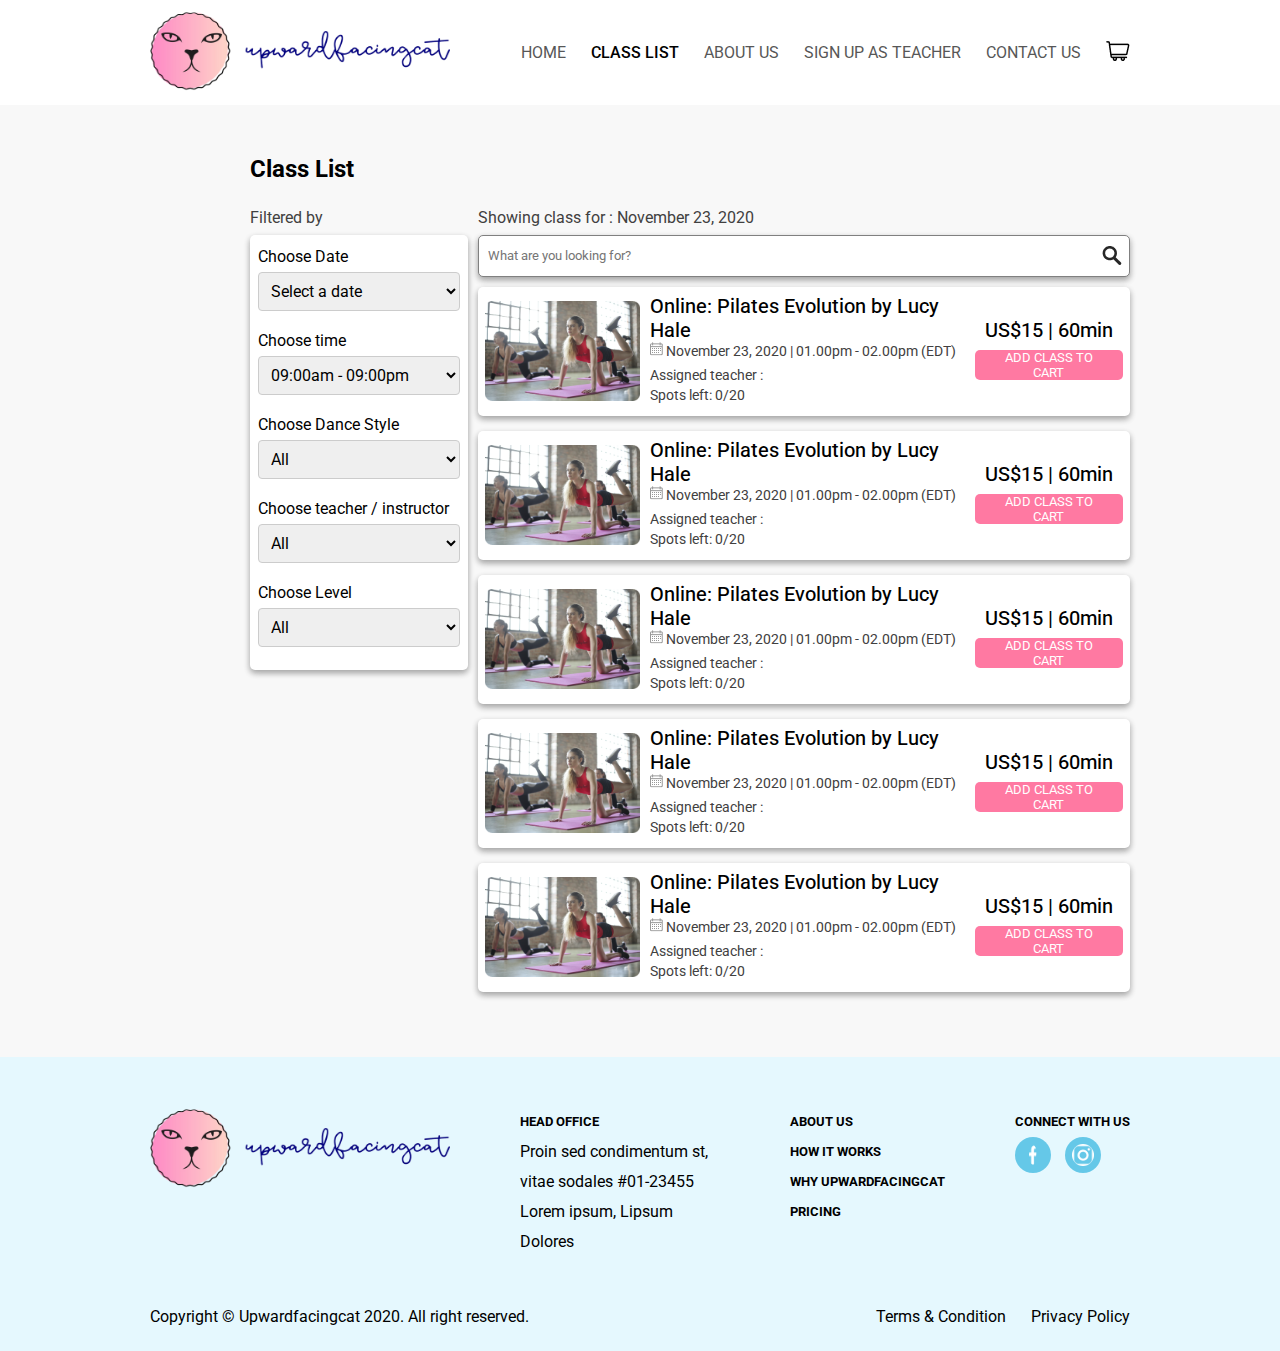
==== ClassList.html @ 05bd4d7f "update" ====
<!DOCTYPE html>
<html lang="en">

<head>
    <meta charset="UTF-8">
    <meta name="viewport" content="width=device-width, initial-scale=1.0">
    <title>Document</title>
    <link rel="stylesheet" href="./Css/index.css">
    <link rel="stylesheet" href="./Css/ClassList.css">
</head>


<!-- ************** Menu Section *************** -->
<div class="container">
    <header>
        <div class="header-div">
            <div class="header-div-left">
                <a href="index.html"><img src="./img/Logo.png" alt="" class="logo"></a>
            </div>
            <div class="header-div-right">
                <ul>
                    <li><a href="index.html">Home</a></li>
                    <li><a href="" style="color: black; font-weight: 500;">Class List</a></li>
                    <li><a href="">About Us</a></li>
                    <li><a href="">Sign up as teacher</a></li>
                    <li><a href="">Contact Us</a></li>
                    <li><a href=""><img src="./img/buy.png" alt=""></a></li>
                </ul>
            </div>
        </div>
    </header>
</div>






<!-- ************** Class List Hero Section *************** -->


<div class="container class-list-bg">
    <div class="wrapper">
        <div class="class-list">
            <h2>Class List</h2>
            <div class="class-list-div">
                <div class="class-list-div-1">
                    <p>Filtered by</p>
                    <div class="details-left">
                        <label for="chooseDate">Choose Date</label>
                        <select id="dateDropdown" class="dateDropdown">
                            <option value="">Select a date</option>
                        </select>
                        <label for="chooseTime">Choose time</label>
                        <select id="dateDropdown" class="dateDropdown">
                            <option value="">09:00am - 09:00pm</option>
                        </select>
                        <label for="chooseDate">Choose Dance Style</label>
                        <select id="dateDropdown" class="dateDropdown">
                            <option value="">All</option>
                            <option value="">Jumba</option>
                        </select>
                        <label for="chooseTeacher">Choose teacher / instructor</label>
                        <select id="dateDropdown" class="dateDropdown">
                            <option value="">All</option>
                            <option value="">Premium</option>
                        </select>
                        <label for="chooseTeacher">Choose Level</label>
                        <select id="dateDropdown" class="dateDropdown">
                            <option value="">All</option>
                            <option value="">Premium</option>
                        </select>
                    </div>
                </div>
                <div class="class-list-div-2">
                    <p>Showing class for : November 23, 2020</p>
                    <div class="details-right">
                        <div class="search-box">
                            <input type="search" placeholder="What are you looking for?">
                            <img src="./img/surface1.png" alt="">
                        </div>


                        <div class="video-containt"> <!--video content -->
                            <div class="video-containt-left">
                                <div class="video-img">
                                    <img src="./img/Rectangle 129.png" alt="">
                                </div>
                                <div class="video-details">
                                    <h4>
                                        Online: Pilates Evolution by Lucy Hale
                                    </h4>
                                    <p><img src="./img/calendar.png" alt=""> November 23, 2020 | 01.00pm - 02.00pm (EDT)
                                    </p>
                                    <div style="line-height: 12px;margin-top: 10px;">
                                        <p>Assigned teacher : </p>
                                        <p>Spots left: 0/20</p>
                                    </div>
                                </div>
                            </div>
                            <div class="video-containt-right">
                                <h4>US$15 | 60min</h4>
                                <button>ADD CLASS TO CART</button>
                            </div>
                        </div>


                        <div class="video-containt"> <!--video content -->
                            <div class="video-containt-left">
                                <div class="video-img">
                                    <img src="./img/Rectangle 129.png" alt="">
                                </div>
                                <div class="video-details">
                                    <h4>
                                        Online: Pilates Evolution by Lucy Hale
                                    </h4>
                                    <p><img src="./img/calendar.png" alt=""> November 23, 2020 | 01.00pm - 02.00pm (EDT)
                                    </p>
                                    <div style="line-height: 12px;margin-top: 10px;">
                                        <p>Assigned teacher : </p>
                                        <p>Spots left: 0/20</p>
                                    </div>
                                </div>
                            </div>
                            <div class="video-containt-right">
                                <h4>US$15 | 60min</h4>
                                <button>ADD CLASS TO CART</button>
                            </div>
                        </div>


                        <div class="video-containt"> <!--video content -->
                            <div class="video-containt-left">
                                <div class="video-img">
                                    <img src="./img/Rectangle 129.png" alt="">
                                </div>
                                <div class="video-details">
                                    <h4>
                                        Online: Pilates Evolution by Lucy Hale
                                    </h4>
                                    <p><img src="./img/calendar.png" alt=""> November 23, 2020 | 01.00pm - 02.00pm (EDT)
                                    </p>
                                    <div style="line-height: 12px;margin-top: 10px;">
                                        <p>Assigned teacher : </p>
                                        <p>Spots left: 0/20</p>
                                    </div>
                                </div>
                            </div>
                            <div class="video-containt-right">
                                <h4>US$15 | 60min</h4>
                                <button>ADD CLASS TO CART</button>
                            </div>
                        </div>


                        <div class="video-containt"> <!--video content -->
                            <div class="video-containt-left">
                                <div class="video-img">
                                    <img src="./img/Rectangle 129.png" alt="">
                                </div>
                                <div class="video-details">
                                    <h4>
                                        Online: Pilates Evolution by Lucy Hale
                                    </h4>
                                    <p><img src="./img/calendar.png" alt=""> November 23, 2020 | 01.00pm - 02.00pm (EDT)
                                    </p>
                                    <div style="line-height: 12px;margin-top: 10px;">
                                        <p>Assigned teacher : </p>
                                        <p>Spots left: 0/20</p>
                                    </div>
                                </div>
                            </div>
                            <div class="video-containt-right">
                                <h4>US$15 | 60min</h4>
                                <button>ADD CLASS TO CART</button>
                            </div>
                        </div>


                        <div class="video-containt"> <!--video content -->
                            <div class="video-containt-left">
                                <div class="video-img">
                                    <img src="./img/Rectangle 129.png" alt="">
                                </div>
                                <div class="video-details">
                                    <h4>
                                        Online: Pilates Evolution by Lucy Hale
                                    </h4>
                                    <p><img src="./img/calendar.png" alt=""> November 23, 2020 | 01.00pm - 02.00pm (EDT)
                                    </p>
                                    <div style="line-height: 12px;margin-top: 10px;">
                                        <p>Assigned teacher : </p>
                                        <p>Spots left: 0/20</p>
                                    </div>
                                </div>
                            </div>
                            <div class="video-containt-right">
                                <h4>US$15 | 60min</h4>
                                <button>ADD CLASS TO CART</button>
                            </div>
                        </div>


                    </div>
                </div>
            </div>
        </div>
    </div>
</div>
















<!-- ************** Footer Section *************** -->
<div class="container footer-bg">
    <footer class="footer">
        <div class="footer-1">
            <a href="index.html"><img src="./img/Logo.png" alt="" class="logo"></a>
        </div>
        <div class="footer-2">
            <h5>HEAD OFFICE</h5>
            <p>
                Proin sed condimentum st,
                vitae sodales #01-23455
                Lorem ipsum,
                Lipsum Dolores
            </p>
        </div>
        <div class="footer-3">
            <h5>ABOUT US</h5>
            <h5>HOW IT WORKS</h5>
            <h5>WHY UPWARDFACINGCAT</h5>
            <h5>PRICING</h5>
        </div>
        <div class="footer-4">
            <h5>CONNECT WITH US</h5>
            <a href=""><img src="./img/Path 1607.png" alt="fb" class="fb"></a>
            <a href=""><img src="./img/Path 1569.png" alt="insta" class="insta"></a>
        </div>
    </footer>
    <!-- ************** Footer-last Section *************** -->
    <section class="footer-last">
        <div class="footer-last-1">
            <p>
                Copyright © Upwardfacingcat 2020. All right reserved.
            </p>
        </div>
        <div class="footer-last-2">
            <p>
                Terms & Condition
            </p>
            <p>
                Privacy Policy
            </p>
        </div>
    </section>
</div>

<script src="./Javascript/ClassList.js"></script>

</body>

</html>
---- Css/index.css ----
@import url('https://fonts.googleapis.com/css2?family=Open+Sans:wght@300;400;500;600;700&family=Roboto:wght@100;300;400;500;700&display=swap');
*{
    padding: 0;
    margin: 0;
    list-style-type: none;
    box-sizing: border-box;
    /* overflow: hidden; */
    text-decoration: none;
    font-family: 'Roboto', sans-serif;
}
:root{
    --white: #FFFFFF;
    --pink: #FFEFEF;
    --grey:#EDEDED;
    --bg:#E5F8FE;

}
body{
    background-color: var(--bg);
}
button{
    cursor: pointer;
}
.container{
    padding: 0 150px;
    background-color: var(--white);
}

/* -------------  header  ---------------- */

.header-div{
    height: 105px;
    width: 100%;
    display: flex;
    justify-content: space-between;
    align-items: center;
    background-color: var(--white);
}
.header-div-left .logo{
    width: 300px;
    height: 81px;
}
.header-div-right ul{
    display: flex;
    justify-content: space-between;
    align-items: center;
    gap: 25px;
}
.header-div-right ul li a{
    font-size: 16px;
    font-weight: 400;
    text-transform: uppercase;
    color: #575757;
}

/* -------------  hero  ---------------- */
.hero{
    position: relative;
    width: 100%; 
    height: 501px;  
}
.hero .hero-1{
    position: absolute;
    left: 0;
    height: 100%;
    width: 70%;
    z-index: -1;
}
.hero-1 img{
    height: 100%;
    width: 100%;
}
.hero-2 img{
    height: 100%;
    width: 100%;
}
.hero .hero-2{
    position: absolute;
    right: 0;
    height: 100%;
    width: 70%;
}






/* -------------  Registration-Box  ---------------- */

.registration-box{
    position: absolute;
    right: 21%;
    top: 75px;
    width: 350px;
    height: 350px;
    border-radius: 5px;
    box-shadow: rgba(0, 0, 0, 0.16) 0px 3px 6px, rgba(0, 0, 0, 0.23) 0px 3px 6px;
}
.registration-box-details{
    padding: 25px;
    line-height: 25px;
}

.registration-box{
    background-color: var(--white);
}
.registration-box-buttons{
    width: 100%;
    display: flex;
}
.registration-box-buttons button{
    width: 50%;
    font-size: 24px;
    font-weight: 400;
    border: none;
    padding: 5px;
    cursor: pointer;
}
#signupButton{
    background-color: var(--white);
    border-top-left-radius: 5px;
}
#loginButton{
    background-color: #EDEDED;
    border-top-right-radius: 5px;
}
#createAccountButton{
    width: 170px;
    height: 40px;
    padding: 0 15px;
    border-radius: 5px;
    background: #FF79A2;
    border: none;
    color: var(--white);
    text-transform: uppercase;

}
.details {
    display: none;
  }
#additionalDetails{
    background-color: var(--white);
}
#additionalDetails h4{
    font-size: 24px;
    font-weight: 400;
    margin-bottom: 10px;
}
#additionalDetails p{
    font-size: 16px;
    margin-bottom: 10px;
}

label{
    font-weight: 300;
}

input {
    border-bottom: 1px solid #000; 
    transition: border-bottom 0.3s ease; 
    outline: none;
    width: 100%;
    font-weight: 400;
    padding: 5px 2px;
    border: 1px solid grey;
    background-color: transparent;
}

.registration-box-details .submit{
    margin: 10px 0;
    height: 30px;
    padding: 0 10px;
    border-radius: 5px;
    background: #FF79A2;
    border: none;
    color: var(--white);
    text-transform: uppercase;
}

.register-with-ac{
    display: flex;
    gap: 5px;
    outline: none;
}
.register-with-ac .fb,.google{
    display: flex;
    justify-content: start;
    align-items: center;
    gap: 12px;
    border: 1px solid gray;
    font-size: 10px;
    padding: 0 10px;
    text-transform: uppercase;
    font-weight: 400;
    border-radius: 3px;
    padding: auto;
}
.register-with-ac img{
    height: 15px;
    width: 8px;
}
.register-with-ac .fb{
    background-color: #3B5998;
    color: var(--white);
}
.register-with-ac .fb a{
    color: var(--white);
}
.register-with-ac .google img{
    height: 8px;
    width: 8px;
}
.or{
    text-align: center;
    margin: 12px 0;
    font-weight: 400;
    font-size: 18px;
}
.remember-me input{
    width: auto;
    margin-top: 10px;
}
.forget-password{
    margin: 15px 0;
    display: flex;
    justify-content: space-between;
    align-items: center;
}
.forget-password button{
    margin: 10px 0;
    height: 30px;
    padding: 0 10px;
    border-radius: 5px;
    background: #FF79A2;
    border: none;
    color: var(--white);
    text-transform: uppercase;
}

/* -------------  footer  ---------------- */

.footer{
    height: auto;
    width: 100%;
    background-color: var(--bg);
    display: flex;
    justify-content: space-between;
    /* padding: 0 150px; */
    margin: 50px 0;
}
.footer div{
    line-height: 30px;
}
.footer-1 img{
    width: 300px;
    height: 81px;
}
.footer-2{
    width: 200px;
}
.footer-4 .fb,.insta{
    background: #65C8E8;    ;
    padding: 8px 14px;
    color: var(--white);
    border-radius: 50%;
    height: 36px;
    width: 36px;
    margin-right: 10px;
}
.footer-4 .insta{
    padding: 7px;
}


/* -------------  footer-last  ---------------- */
.footer-bg{
    background-color: var(--bg);
}
.footer-last{
    height: auto;
    width: 100%;
    background-color: var(--bg);
    display: flex;
    justify-content: space-between;
    margin: 25px 0;
}
.footer-last-2{
    display: flex;
    gap: 25px;
}
---- Css/ClassList.css ----
:root{
    --white: #FFFFFF;
    --pink: #FFEFEF;
    --grey:#EDEDED;
    --bg:#E5F8FE;
    --black:#000000;

}

.class-list-bg{
    background-color: #F8F8F8;
}
.class-list{
    background-color: #F8F8F8;
    height: auto;
    width: 100%;
    padding: 50px 0;
}
.class-list h2{
    margin-bottom: 25px;
}
.wrapper{
    margin-left: 100px;
}
.class-list-div{
    width: 100%;
    display: flex;
    gap: 10px;
}
.class-list-div p{
    margin-bottom: 7.5px;
    color: #414040;
}
.class-list-div-1{
    width: 25%;
}


/* *********** Details left ************ */

.class-list-div-1 .details-left{
    background-color: var(--white);
    padding: 7.5px;
    border-radius: 5px;
    box-shadow: rgba(0, 0, 0, 0.16) 0px 3px 6px, rgba(0, 0, 0, 0.23) 0px 3px 6px;
}
label{
    font-size: 16px;
    font-weight: 400;
    color: var(--black);
    line-height: 30px;
}
select {
    padding: 8px;
    margin-bottom: 15px;
    font-size: 16px;
    border: 1px solid #ccc;
    border-radius: 4px;
    width: 100%;
    max-width: 100%;
}

option {
    padding: 5px;
}

option[value=""] {
    color: #999;
}

option[value="Today"] {
    color: #007bff;
    font-weight: bold;
}

/* *********** Details right ************ */

.class-list-div-2{
    width: 75%;
}


.search-box{
    display: flex;
    justify-content: center;
    align-items: center;
    border: 1px solid gray;
    padding: 3px 10px;
    background-color: var(--white);
    padding: 7.5px;
    border-radius: 5px;
    margin-bottom: 10px;
    box-shadow: rgba(0, 0, 0, 0.16) 0px 3px 6px, rgba(0, 0, 0, 0.23) 0px 3px 6px;
}
.search-box input{
    border: none;
    outline: none;
}
/* *********** video-containt ********** */
.video-containt{
    background-color: var(--white);
    padding: 7.5px;
    border-radius: 5px;
    box-shadow: rgba(0, 0, 0, 0.16) 0px 3px 6px, rgba(0, 0, 0, 0.23) 0px 3px 6px;  
    display: flex;
    justify-content: space-between;
    align-items: center; 
    margin-bottom: 15px;
}

.video-containt-left{
    display: flex;
    justify-content: start;
    align-items: center;
    gap: 10px;
}
.video-details h4{
    font-size: 20px;
    font-weight: 450;
}
.video-details p{
    font-size: 14px;
    font-weight: 400;
}
.video-img{
    height: 100px;
    width: 160px;
}
.video-img img{
    height: 100%;
    width: 100%;
}


.video-containt-right{
    line-height: 40px;
}
.video-containt-right h4{
    text-align: center;
    font-size: 20px;
    font-weight: 450;
}
    .video-containt-right button{
    border-radius: 5px;
    background: #FF79A2;
    border: none;
    color: var(--white);    
    height: 30px;
    padding: 0 15px;
}
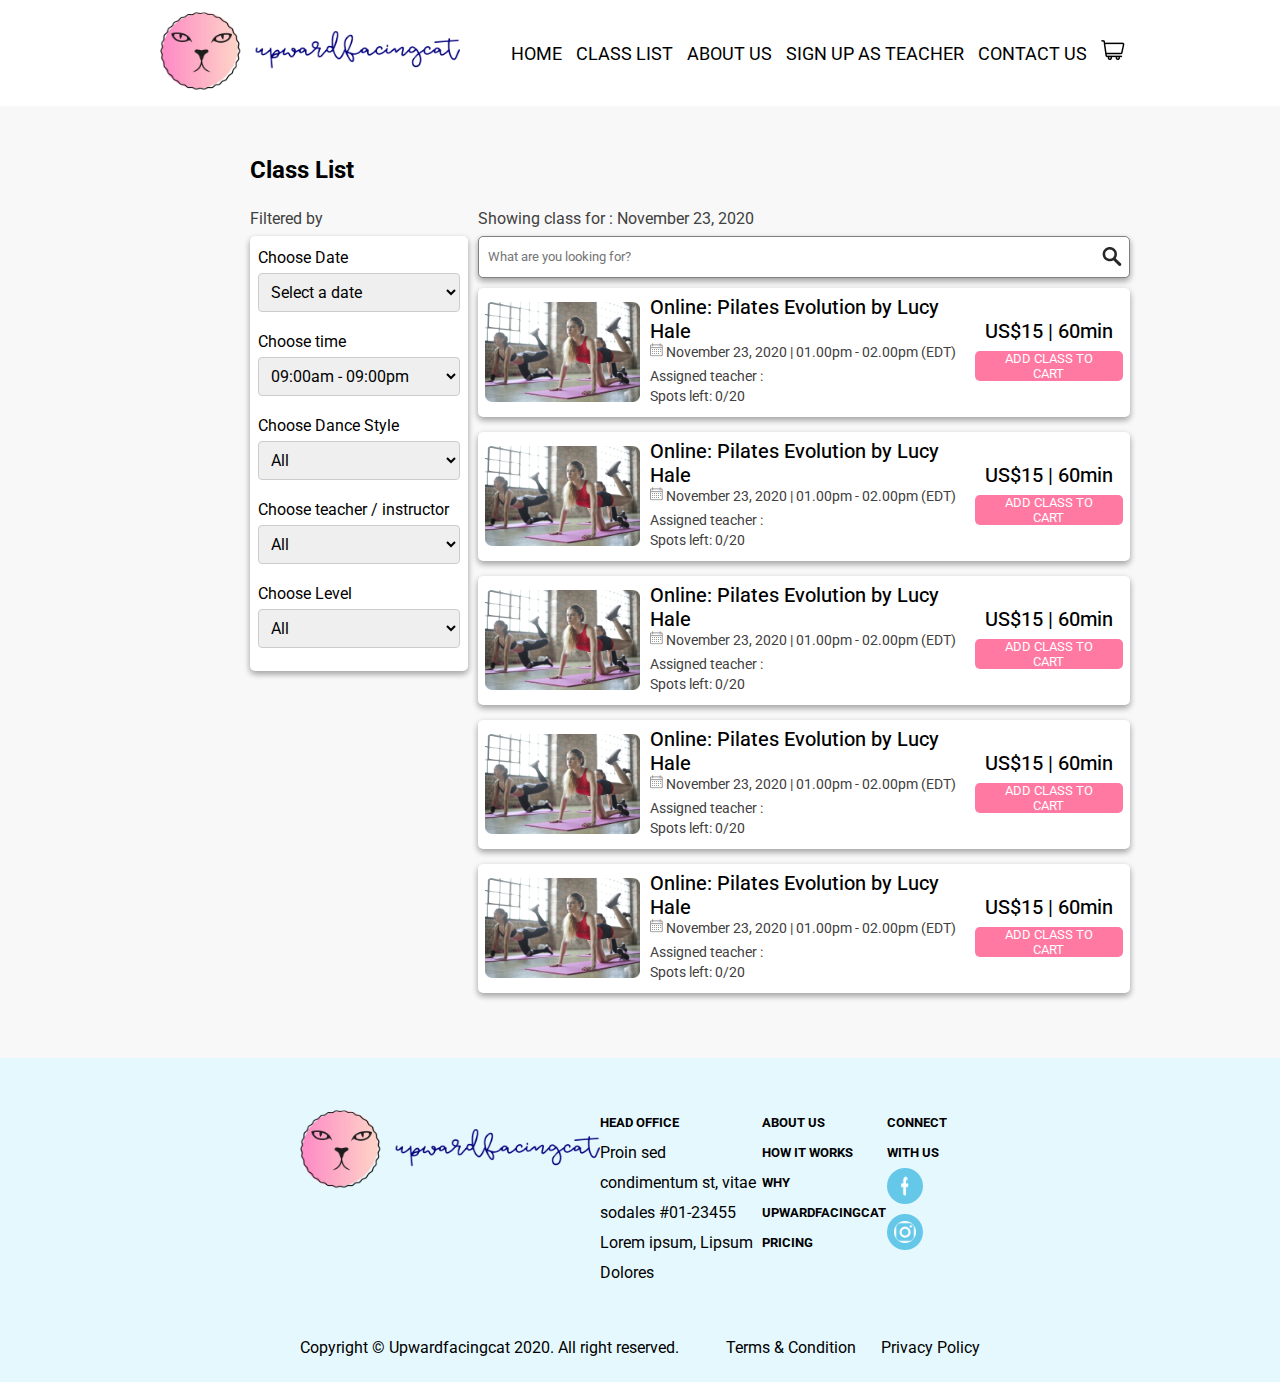
==== commit b9edfb85: "update media query" ====
--- a/ClassList.html
+++ b/ClassList.html
@@ -12,23 +12,33 @@
 
 <!-- ************** Menu Section *************** -->
 <div class="container">
-    <header>
-        <div class="header-div">
-            <div class="header-div-left">
+
+    <div class="nav">
+        <input type="checkbox" id="nav-check">
+        <div class="nav-header">
+            <div class="nav-title">
                 <a href="index.html"><img src="./img/Logo.png" alt="" class="logo"></a>
             </div>
-            <div class="header-div-right">
-                <ul>
-                    <li><a href="index.html">Home</a></li>
-                    <li><a href="" style="color: black; font-weight: 500;">Class List</a></li>
-                    <li><a href="">About Us</a></li>
-                    <li><a href="">Sign up as teacher</a></li>
-                    <li><a href="">Contact Us</a></li>
-                    <li><a href=""><img src="./img/buy.png" alt=""></a></li>
-                </ul>
-            </div>
-        </div>
-    </header>
+        </div>
+        <div class="nav-btn">
+            <label for="nav-check">
+                <span></span>
+                <span></span>
+                <span></span>
+            </label>
+        </div>
+
+        <div class="nav-links">
+            <a href="index.html">Home</a>
+            <a href="ClassList.html">Class List</a>
+            <a href="">About Us</a>
+            <a href="">Sign up as teacher</a>
+            <a href="">Contact Us</a>
+            <a href=""><img src="./img/buy.png" alt=""></a>
+        </div>
+    </div>
+
+
 </div>
 
 
--- a/Css/index.css
+++ b/Css/index.css
@@ -28,29 +28,76 @@
 
 /* -------------  header  ---------------- */
 
-.header-div{
+/* ************ hamburger btn ************ */
+
+.topnav {
+    overflow: hidden;
+    background-color: #333;
+}
+.topnav a {
+    float: left;
+    display: block;
+    color: #f2f2f2;
+    text-align: center;
+    padding: 14px 16px;
+    text-decoration: none;
+    font-size: 17px;
+}
+.topnav a:hover {
+    background-color: #ddd;
+    color: black;
+}
+.topnav a.active {
+    background-color: #04AA6D;
+    color: white;
+}
+.topn.nav {
     height: 105px;
     width: 100%;
-    display: flex;
-    justify-content: space-between;
-    align-items: center;
-    background-color: var(--white);
-}
-.header-div-left .logo{
+    background-color: #ffffff;
+    position: relative;
+}
+
+.nav>.nav-header {
+    display: inline;
+}
+
+.nav>.nav-header>.nav-title {
+    display: inline-block;
+    font-size: 22px;
+    color: #000000;
+    padding: 10px 10px 10px 10px;
+}
+
+.nav>.nav-btn {
+    display: none;
+}
+
+.nav>.nav-links {
+    display: inline;
+    float: right;
+    font-size: 18px;
+}
+
+.nav>.nav-links>a {
+    display: inline-block;
+    padding: 40px 5px;
+    text-decoration: none;
+    text-transform: uppercase;
+    color: #000000;
+}
+
+
+.nav>#nav-check {
+    display: none;
+}
+
+
+.nav-title a img {
     width: 300px;
     height: 81px;
-}
-.header-div-right ul{
-    display: flex;
-    justify-content: space-between;
-    align-items: center;
-    gap: 25px;
-}
-.header-div-right ul li a{
-    font-size: 16px;
-    font-weight: 400;
-    text-transform: uppercase;
-    color: #575757;
+}av .icon {
+    display: none;
 }
 
 /* -------------  hero  ---------------- */
@@ -246,7 +293,7 @@
     background-color: var(--bg);
     display: flex;
     justify-content: space-between;
-    /* padding: 0 150px; */
+    padding: 0 150px;
     margin: 50px 0;
 }
 .footer div{
@@ -283,6 +330,7 @@
     background-color: var(--bg);
     display: flex;
     justify-content: space-between;
+    padding: 0 150px;
     margin: 25px 0;
 }
 .footer-last-2{
@@ -290,5 +338,97 @@
     gap: 25px;
 }
 
-
-
+/* *************** Media query ***************** */
+
+@media (max-width:1250px) {
+    .container{
+        padding: 0;
+    }
+    .nav{
+        padding: 0 150px;
+    }
+    .nav>.nav-btn {
+        display: inline-block;
+        position: absolute;
+        right: 0px;
+        top: 0px;
+    }
+
+    .nav>.nav-btn>label {
+        display: inline-block;
+        width: 50px;
+        height: 50px;
+        padding: 40px 200px 0 0;
+    }
+
+
+    .nav>.nav-btn>label>span {
+        display: block;
+        width: 25px;
+        height: 10px;
+        border-top: 2px solid #000000;
+    }
+
+    .nav>.nav-links {
+        position: absolute;
+        display: block;
+        width: 100%;
+        background-color: #333;
+        height: 0px;
+        transition: all 0.3s ease-in;
+        overflow-y: hidden;
+        top: 105px;
+        left: 0px;
+        z-index: 1;
+    }
+
+    .nav>.nav-links>a {
+        display: block;
+        width: 100%;
+        padding: 15px 5px;
+        color: #ffffff;
+    }
+
+    .nav>#nav-check:not(:checked)~.nav-links {
+        height: 0px;
+    }
+
+    .nav>#nav-check:checked~.nav-links {
+        height: calc(100vh - 105px);
+        overflow-y: auto;
+        z-index: 1;
+    }
+    .footer{
+        flex-wrap: wrap;
+        justify-content: center;
+        gap: 50px;
+    }
+    .footer-last{
+        flex-wrap: wrap;
+        justify-content: center;
+        gap: 10px;
+        text-align: center;
+        line-height: 25px;
+
+
+    }
+}
+@media (max-width:672px){
+    .nav{
+        padding: 0 10px;
+    }
+    .nav>.nav-btn>label {
+        display: inline-block;
+        width: 50px;
+        height: 50px;
+        padding: 40px 0px 0 0;
+    }
+   .registration-box{
+        position: absolute;
+        left: 50%;
+        transform: translateX(-50%);
+   } 
+}
+
+
+
--- a/Css/ClassList.css
+++ b/Css/ClassList.css
@@ -9,6 +9,7 @@
 
 .class-list-bg{
     background-color: #F8F8F8;
+    padding: 0 150px;
 }
 .class-list{
     background-color: #F8F8F8;
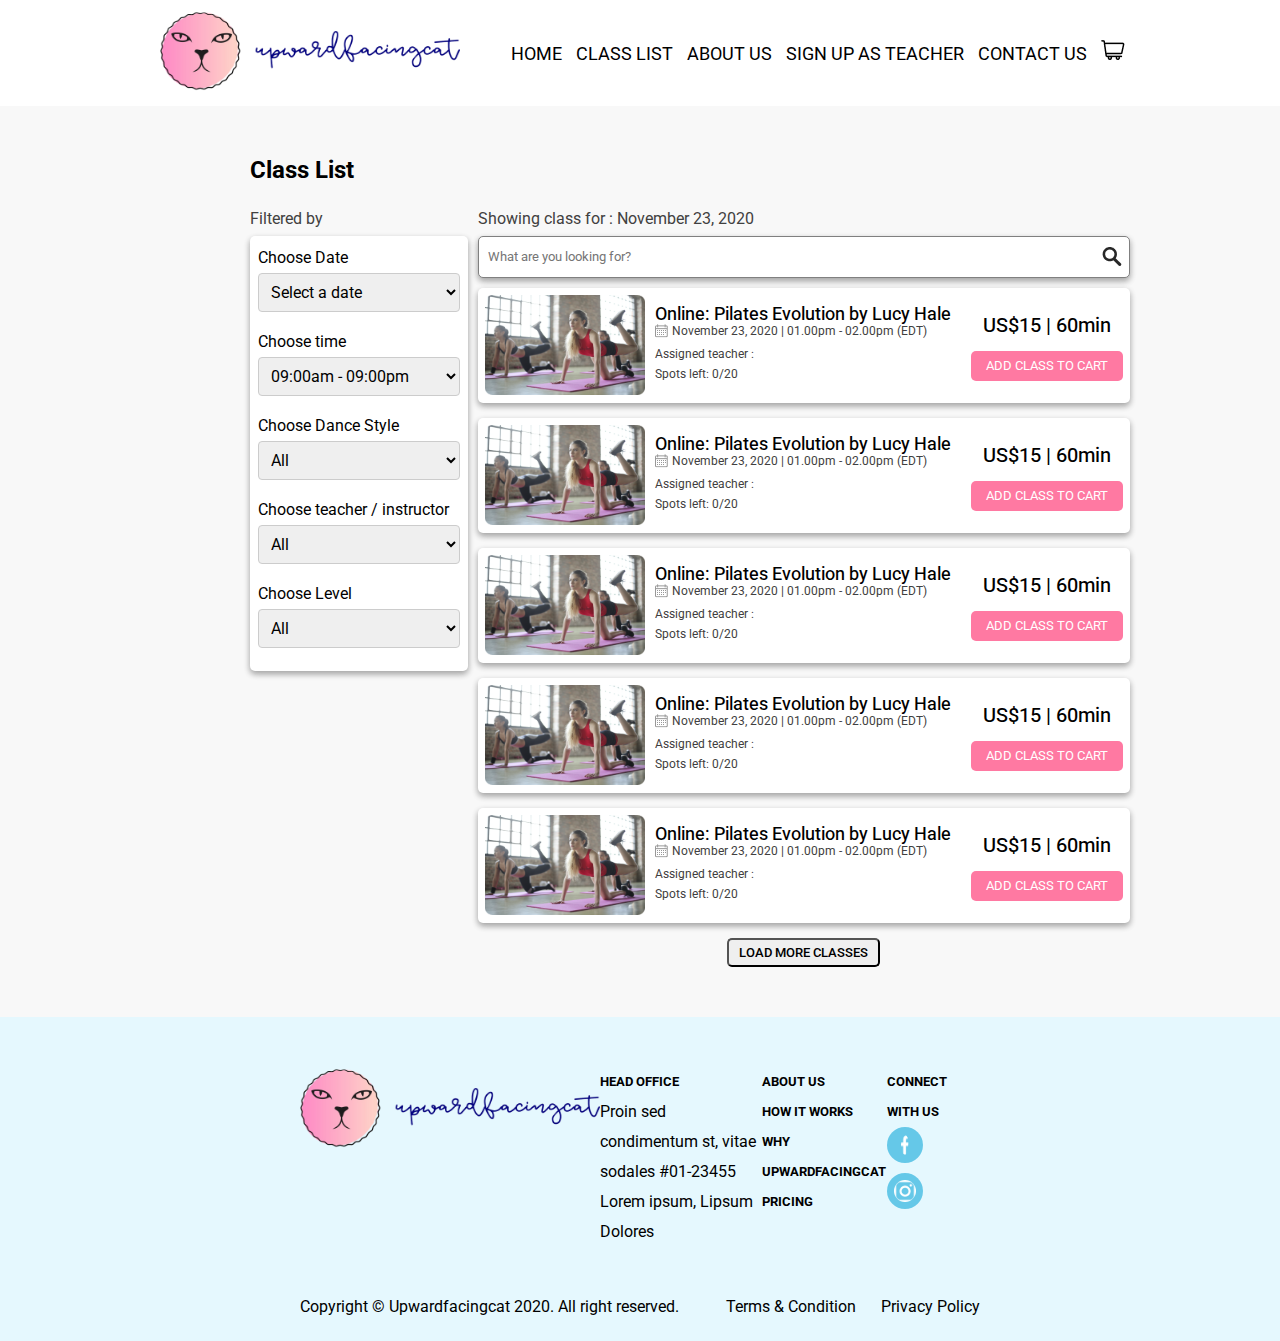
==== commit 27169417: "responsive" ====
--- a/ClassList.html
+++ b/ClassList.html
@@ -4,7 +4,7 @@
 <head>
     <meta charset="UTF-8">
     <meta name="viewport" content="width=device-width, initial-scale=1.0">
-    <title>Document</title>
+    <title>Class Lists</title>
     <link rel="stylesheet" href="./Css/index.css">
     <link rel="stylesheet" href="./Css/ClassList.css">
 </head>
@@ -37,6 +37,8 @@
             <a href=""><img src="./img/buy.png" alt=""></a>
         </div>
     </div>
+
+
 
 
 </div>
@@ -209,8 +211,9 @@
                                 <button>ADD CLASS TO CART</button>
                             </div>
                         </div>
-
-
+                        <div class="load-more"> 
+                            <button>LOAD MORE CLASSES</button>
+                        </div> <!-- view more -->
                     </div>
                 </div>
             </div>
--- a/Css/index.css
+++ b/Css/index.css
@@ -71,6 +71,7 @@
 
 .nav>.nav-btn {
     display: none;
+    cursor: pointer;
 }
 
 .nav>.nav-links {
@@ -401,7 +402,7 @@
     .footer{
         flex-wrap: wrap;
         justify-content: center;
-        gap: 50px;
+        gap: 75px;
     }
     .footer-last{
         flex-wrap: wrap;
@@ -409,14 +410,22 @@
         gap: 10px;
         text-align: center;
         line-height: 25px;
-
-
+    }
+
+    .footer{
+     padding: 0 10px;
+    } 
+    .footer-4{
+        text-align: center;
     }
 }
 @media (max-width:672px){
     .nav{
         padding: 0 10px;
     }
+    .footer-last{
+     padding: 0 10px;
+    } 
     .nav>.nav-btn>label {
         display: inline-block;
         width: 50px;
@@ -430,5 +439,13 @@
    } 
 }
 
-
-
+@media (max-width:372px){
+    .nav-title a img {
+        width: 250px;
+        height: 71px;
+    }
+}
+
+
+
+
--- a/Css/ClassList.css
+++ b/Css/ClassList.css
@@ -116,12 +116,15 @@
     gap: 10px;
 }
 .video-details h4{
-    font-size: 20px;
+    font-size: 18px;
     font-weight: 450;
 }
-.video-details p{
-    font-size: 14px;
+.video-details p {
+    font-size: 12px;
     font-weight: 400;
+    display: flex;
+    align-items: center;
+    gap: 4px;
 }
 .video-img{
     height: 100px;
@@ -148,4 +151,63 @@
     color: var(--white);    
     height: 30px;
     padding: 0 15px;
+}
+
+.load-more{
+    text-align: center;
+    margin-top: 10px;
+}
+.load-more button{
+    padding: 5px 10px;
+    border-radius: 5px;
+    outline: none;
+    font-weight: 500;
+}
+/* **************** media query ******************** */
+@media (max-width:1268px){
+    .class-list-div {
+        width: 100%;
+        display: grid;
+        gap: 25px;
+    }
+    .class-list-div-1 {
+        width: 100%;
+    }
+    .class-list-div-2 {
+        width: 100%;
+    }
+}
+@media (max-width:1050px){
+    .video-containt{
+        display: block;
+        text-align: center;
+    }
+}
+@media (max-width:888px){
+    .wrapper{
+        margin: 0;
+    }
+    .class-list-bg{
+        padding: 0 25px;
+    }
+}
+@media (max-width:540px){
+    .video-containt-left{
+        display: grid;
+        gap: 20px;
+        justify-content: center;
+        align-items: center;
+    }
+    .video-img{
+        margin-top: 10px;
+        height: auto;
+        width: auto;
+    }
+}
+@media (max-width:370px){
+    .video-details h4 {
+        font-size: 16px;
+        font-weight: 450;
+        margin-bottom: 10px;
+    }
 }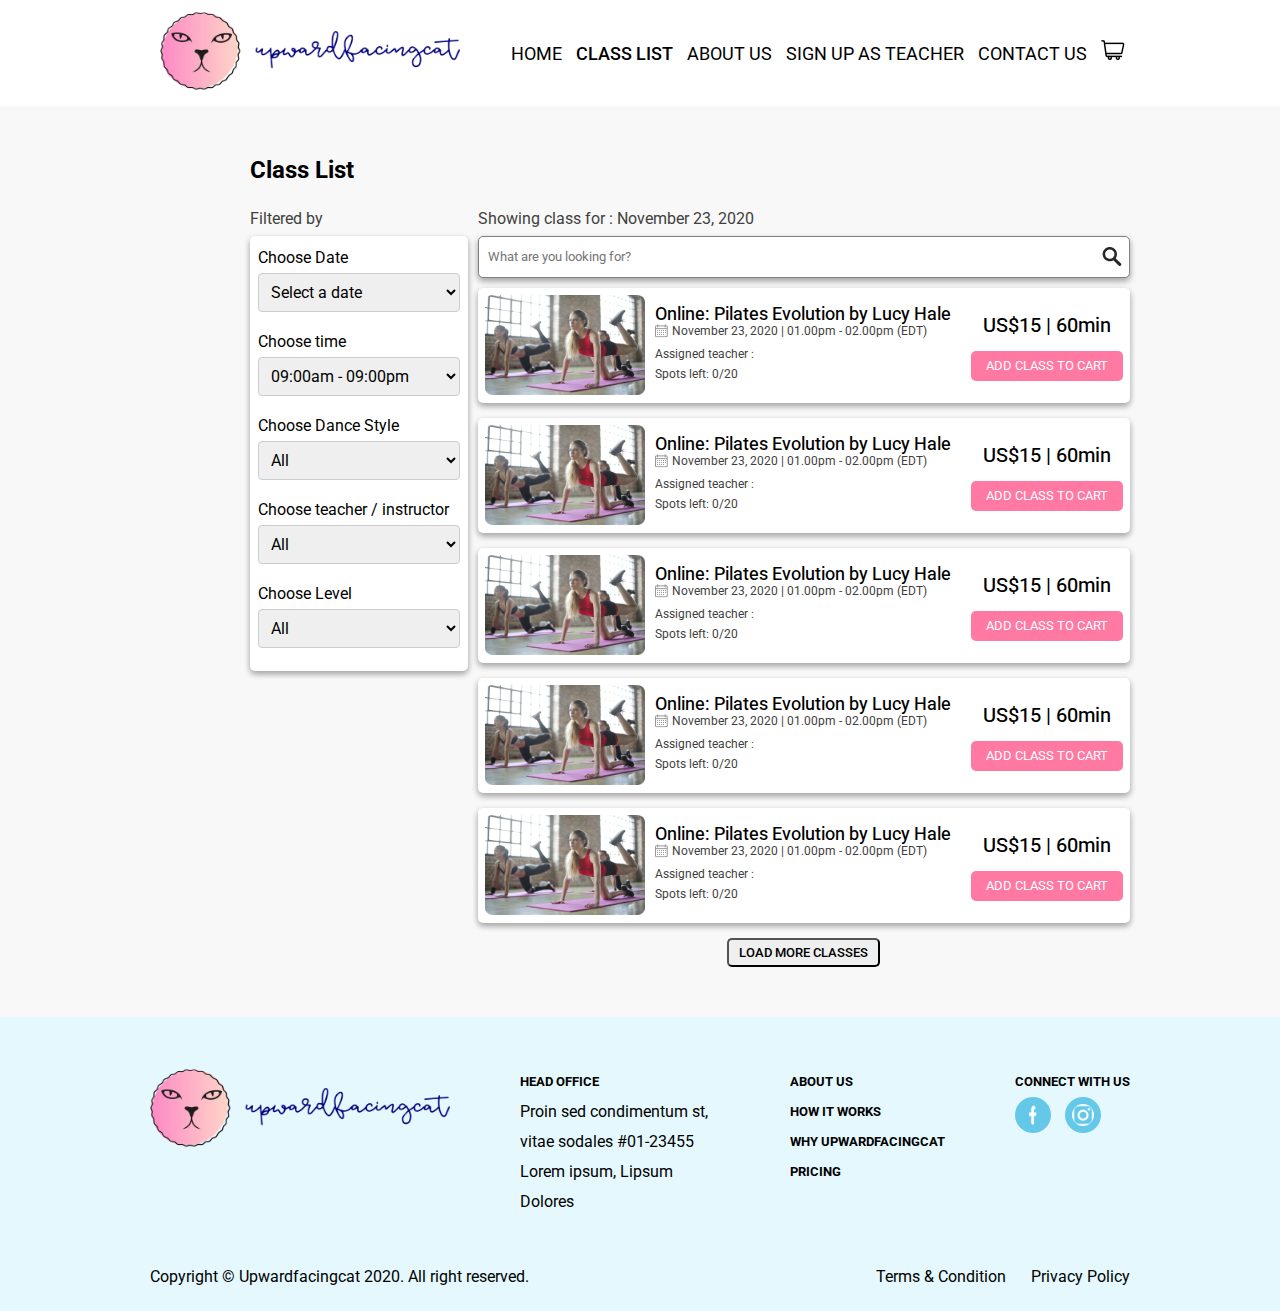
==== commit cd342ceb: "done" ====
--- a/ClassList.html
+++ b/ClassList.html
@@ -30,7 +30,7 @@
 
         <div class="nav-links">
             <a href="index.html">Home</a>
-            <a href="ClassList.html">Class List</a>
+            <a href="ClassList.html" style="color: black; font-weight: 500;">Class List</a>
             <a href="">About Us</a>
             <a href="">Sign up as teacher</a>
             <a href="">Contact Us</a>
--- a/Css/index.css
+++ b/Css/index.css
@@ -294,7 +294,7 @@
     background-color: var(--bg);
     display: flex;
     justify-content: space-between;
-    padding: 0 150px;
+    /* padding: 0 150px; */
     margin: 50px 0;
 }
 .footer div{
@@ -331,7 +331,7 @@
     background-color: var(--bg);
     display: flex;
     justify-content: space-between;
-    padding: 0 150px;
+    /* padding: 0 150px; */
     margin: 25px 0;
 }
 .footer-last-2{
